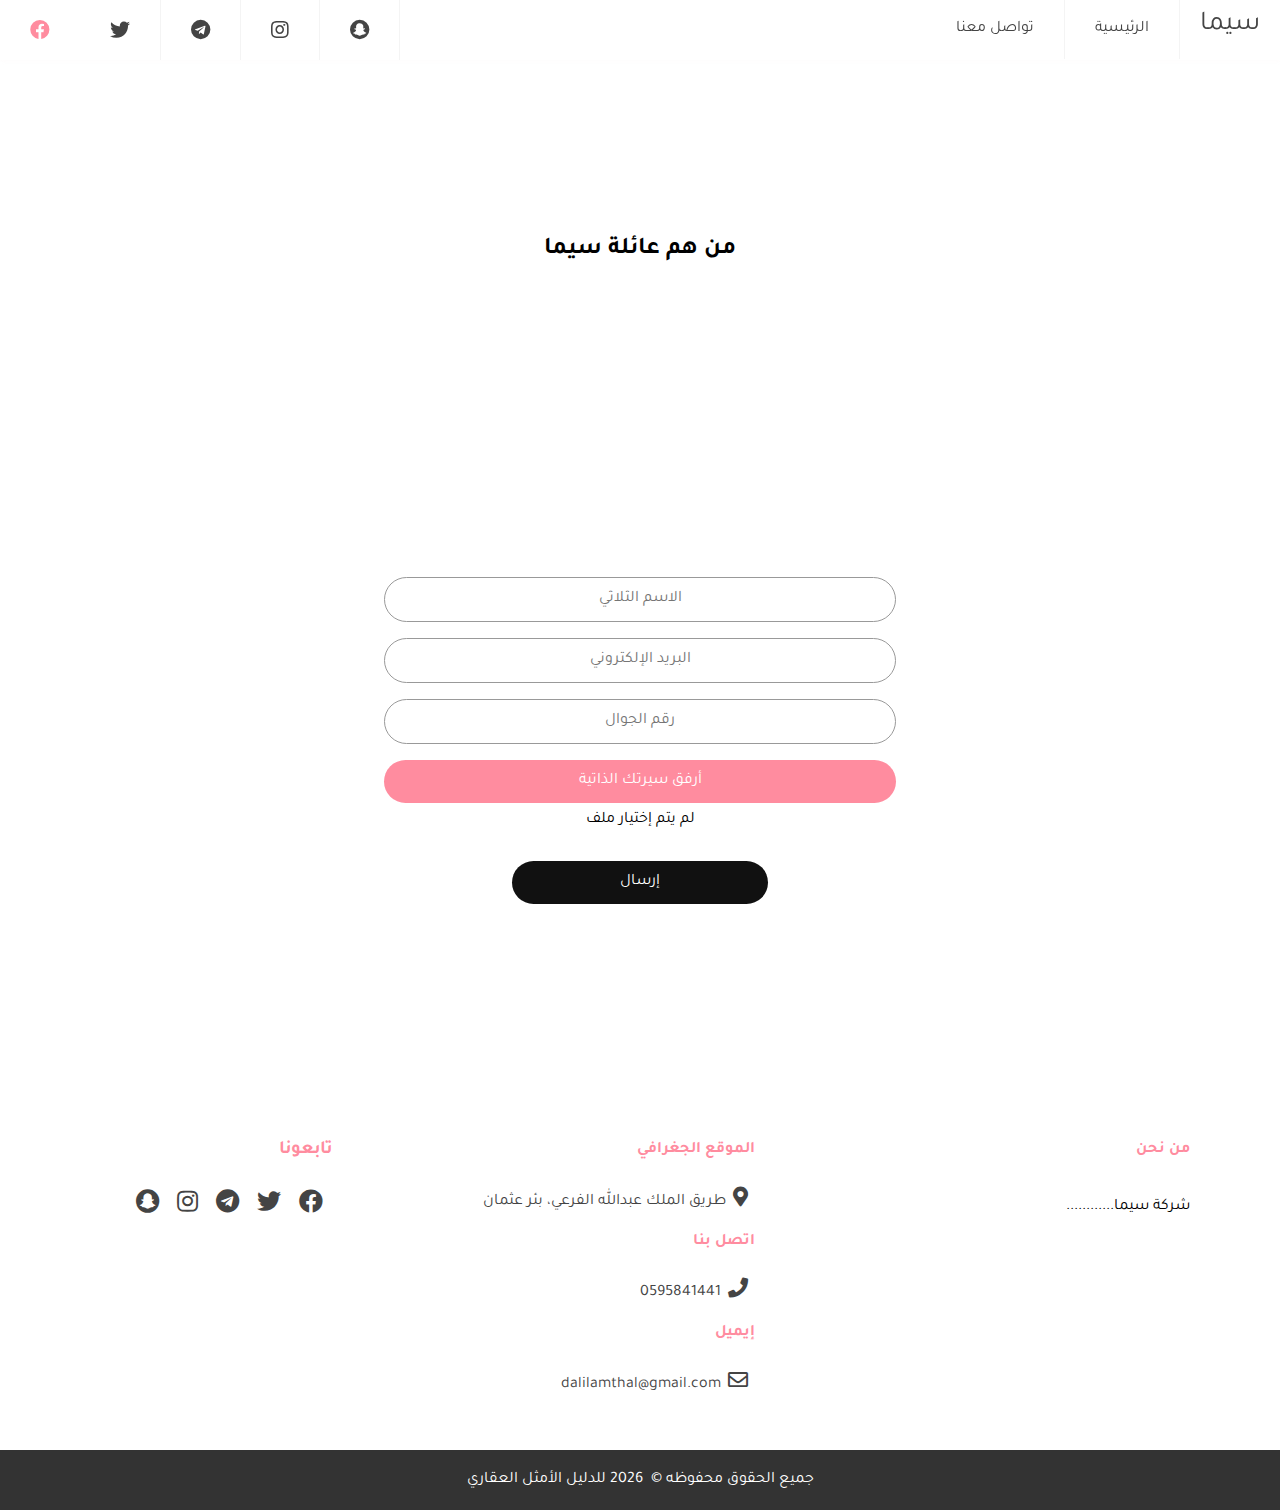
==== about.html @ 0475e793 "add files" ====
<!DOCTYPE html>
<html lang="ar">

<head>
  <meta charset="UTF8">
  <meta name="viewport" content="width=device-width, initial-scale=1.0">
  <link href="https://fonts.googleapis.com/css2?family=Tajawal&display=swap" rel="stylesheet">
  <link rel="stylesheet" href="https://cdnjs.cloudflare.com/ajax/libs/font-awesome/4.7.0/css/font-awesome.min.css">
  <link rel="stylesheet" href="https://use.fontawesome.com/releases/v5.0.6/css/all.css">

  <!-- CSS here -->
  <link rel="stylesheet" href="css/main.css">
  <link rel="stylesheet" href="css/about.css">
  <title>سيما للتسويق الإلكتروني | انضم لعائلتنا</title>
</head>

<body>

  <header class="header">
    <a href="index.html" class="logo">سيما</a>
    <input class="menu-btn" type="checkbox" id="menu-btn" />
    <label class="menu-icon" for="menu-btn"><span class="navicon"></span></label>
    <ul class="menu">
      <li class="menu-choice"><a href="index.html">الرئيسية</a></li>
      <li class="menu-choice"><a href="#footer">تواصل معنا</a></li>
      <li class="social-top"><a href="https://www.facebook.com/DalilAmthal/" class="fab fa-facebook"
          target="_blank"></a></li>
      <li class="social-top"><a href="https://twitter.com/dalilamthal" class="fab fa-twitter" target="_blank"></a></li>
      <li class="social-top"><a href="https://t.me/dalilamthal" class="fab fa-telegram" target="_blank"></a></li>
      <li class="social-top"><a href="https://www.instagram.com/dalilamthal" class="fab fa-instagram"
          target="_blank"></a></li>
      <li class="social-top"><a href="https://www.snapchat.com/add/dalilamthal" class="fab fa-snapchat"
          target="_blank"></a></li>
    </ul>
  </header>

    <div class="brief">
       <h2>من هم عائلة سيما</h2>
    </div>

    <div class="userForm">
    <form method="POST" action="" id="myForm">
      <h2 class="Title">انضم لعائلتنا</h2>
      <input type="text" id="fullName" name="fullName" class="form-control form-control-lg" placeholder="الاسم الثلاثي"
        required>
      <input type="email" id="email" name="email" placeholder="البريد الإلكتروني" required>
      <input type="tel" id="phone" name="phone" placeholder="رقم الجوال" required>

      <input type="file" id="actual-btn" hidden />
      <label class="label" for="actual-btn">أرفق سيرتك الذاتية</label>
      <span id="file-chosen">لم يتم إختيار ملف</span><br />
      <input type="submit" id="btn" value="إرسال">
    </form>
  </div>


  <!--footer-->
  <div class="footer" id="footer">
    <div class="right">
      <h4>من نحن</h4>
      <p>شركة سيما............</p>
    </div>

    <div class="middle">
      <h4>الموقع الجغرافي</h4>
      <span><i class="fas fa-map-marker-alt icon"></i><a href="https://g.page/DalilAmthal?share">طريق الملك عبدالله
          الفرعي، بئر عثمان</a></span>
      <h4>اتصل بنا</h4>
      <span><i class="fas fa-phone icon"></i><a href="https://wa.me/966595841441" target="_blank">0595841441</a></span>
      <h4>إيميل</h4>
      <span><i class="far fa-envelope icon"></i><a href="mailto:dalilamthal@gmail.com">dalilamthal@gmail.com</a></span>
    </div>

    <div class="left">
      <h3>تابعونا</h3>
      <div class="social">
        <a href="https://www.facebook.com/DalilAmthal/" class="fab fa-facebook" target="_blank"></a>
        <a href="https://twitter.com/dalilamthal" class="fab fa-twitter" target="_blank"></a>
        <a href="https://t.me/dalilamthal" class="fab fa-telegram" target="_blank"></a>
        <a href="https://www.instagram.com/dalilamthal" class="fab fa-instagram" target="_blank"></a>
        <a href="https://www.snapchat.com/add/dalilamthal" class="fab fa-snapchat" target="_blank"></a>
      </div>
    </div>

  </div>
    <div  class="copyright">
    <p> جميع الحقوق محفوظه &copy; &nbsp;<span id="year"></span>&nbsp;<a href="index.php">للدليل الأمثل العقاري</a></p>
    <script>document.getElementById("year").innerHTML=(new Date().getFullYear())</script>
  </div>

</body>


</html>
---- css/main.css ----
*{
  box-sizing: border-box;
}
    
body {
  margin: 0;
  font-family: 'Tajawal', sans-serif;
  direction: rtl;
}

a {
  color: #444;
}

/*menu*/
.header {
  background-color: #fff;
  box-shadow: 1px 1px 4px 0 rgba(245, 219, 219, 0.1);
  position: fixed;
  width: 100%;
  z-index: 3;
}

.header ul {
  margin: 0;
  padding: 0;
  list-style: none;
  overflow: hidden;
  background-color: #fff;

}

.header li a {
  display: block;
  padding: 20px 20px;
  border-right: 1px solid #f4f4f4;
  text-decoration: none;
}

.header li a:hover,
.header .menu-choice a:hover {
  background-color: rgb(255, 140, 159);
  color: #fff;
}

.header .social-top a:hover {
  color:rgb(255, 140, 159);
  background-color: transparent;
  border: none;
}
.header .logo {
  display: block;
  float: right;
  font-size: 1.7em;
  padding: 10px 20px;
  text-decoration: none;
}

/* menu */
.header .menu {
  clear: both;
  font-size: 16px;
  max-height: 0;
  transition: max-height .2s ease-out;
}

/* menu icon */
.header .menu-icon {
  cursor: pointer;
  display: inline-block;
  padding: 28px 20px;
  float: left;
  position: relative;
  user-select: none;
}

.header .menu-icon .navicon {
  background: #444;
  display: block;
  height: 2px;
  position: relative;
  transition: background .2s ease-out;
  width: 18px;
}

.header .menu-icon .navicon:before,
.header .menu-icon .navicon:after {
  background: #444;
  content: '';
  display: block;
  height: 100%;
  position: absolute;
  transition: all .2s ease-out;
  width: 100%;
}

.header .menu-icon .navicon:before {
  top: 5px;
}

.header .menu-icon .navicon:after {
  top: -5px;
}

/* menu btn */

.header .menu-btn {
  display: none;
}

.header .menu-btn:checked ~ .menu {
  max-height: 240px;
}

.header .menu-btn:checked ~ .menu-icon .navicon {
  background: transparent;
}

.header .menu-btn:checked ~ .menu-icon .navicon:before {
  transform: rotate(-45deg);
}

.header .menu-btn:checked ~ .menu-icon .navicon:after {
  transform: rotate(45deg);
}

.header .menu-btn:checked ~ .menu-icon:not(.steps) .navicon:before,
.header .menu-btn:checked ~ .menu-icon:not(.steps) .navicon:after {
  top: 0;
}

@media (min-width: 1200px) {
  .header li {
    float: right;
  }
  .header .social-top {
    float: left;
  }
  .header .social-top a {
    font-size: 20px;
    color:#444
  }
  
  .header li a {
    padding: 20px 30px;
  }
  .header .menu {
    clear: none; 
    max-height: none;
  }
  .header .menu-icon {
    display: none;
  }

   .header li a:hover,.header .menu-choice a:hover {
      border-bottom: 2px solid rgb(255, 140, 159);
      color: #444;

      background-color: transparent;
    }

  
}

/*top cover*/
.cover{
  display: flex;
  flex-direction: column;
  height: 540px; 
  align-items: center;
  justify-content: center;
}

#curve{
  width: 100%;
  height: 370px;
  top: 5%;
  left:0;
  transform: rotate(3deg);
  background-color: rgb(201, 214, 221);
  position: absolute;
  z-index: -1;
}

.cover .bigTitle {
  color:rgb(255, 140, 159);
  font-size:40px ;
  text-align: center;
  z-index: -1;
  border-bottom: #888 2px solid;
  padding: 20px;
  margin-bottom: 0;
}

.cover .inTitle{
  color:  rgb(255, 140, 159);
  border-top: #888 2px solid;
  text-align: left;
  padding: 20px;
  color:#888;
  z-index: -1;
}

.info{
  display: flex;
  flex-direction: column;
  align-items: center;
  justify-content: center;
  background-color: #fff;
  height: 700px;
}

#myVideo {
  position: absolute;
  right: 0;
  bottom: 0;
  opacity: 3;
  min-width: 100%; 
  min-height: 100%;
  z-index: -1;
}

.info iframe{
  margin:22px;
  margin-top: 50px;
  width:760px;
  height:326px;
}
.info .Title{
  color: #444;
}

.info .more{
  color: #444;
  position: relative;
  padding: 0;
}

.bi{
  color: rgb(255, 140, 159);
  position: absolute;
  top:48px;
 
}

.bigTitle, .Title, .inTitle {
  opacity: 0;
  transform-origin: center;
  animation: letter 5s infinite cubic-bezier(0, 0, 0.1, 1); 
}

@keyframes letter {
  0% {
    opacity: 0;
    transform: scale(0.8);
  }
  30%, 80% {
    opacity: 1;
    transform: scale(1);
  }
  100% {
    opacity: 0;
    transform: scale(1);
  }
}

.info .more{
  text-decoration: none;
  color: #444;
  padding-top: 50px;
  font-size: 20px;
}
.services {
  display: flex;
  flex-direction: column;
  height: 600px; 
  align-items: center;
  justify-content: center;
}

.services h2{
  padding: 20px;
}
.services ul {
  list-style:none;
  display:flex;
  flex-direction: row;
  justify-content: center;
  align-items: center;
  padding: 22px;
  width: 100%;
}
  
.services ul div {
  width: 270px;
  height: 230px;
  display:flex;
  justify-content: center;
  align-items: center;
  cursor: pointer;
  margin: 8px 0px;
  color: white
}
  
div.front {
  position: absolute;
  font-size: 16px;
}

div.back {
  flex-direction: column;
}
.back .head{
  font-size: 16px;
}
 
.dream{
  background: #a2b4be;
}
  
.family {
  background: #78e4c0;
}
  
.share {
  background: #f5cb4d;
}
  
.package {
  background: rgb(255, 140, 159);
}
  
.back {
  transform: rotateY(90deg);
}
  
  
.services ul li:hover div.front {
  animation: flip 0.2s ease-in forwards;
}
.services ul li:hover div.back {
  animation: flip 0.2s 0.2s ease-out forwards reverse;
}
  
@keyframes flip {
  0%{ transform: rotateY(0deg); }
  100% { transform: rotateY(90deg); }
}

.button{
  border: 2px solid white;
  color: white;
  padding: 12px 30px;
  text-align: center;
  text-decoration: none;
  font-size: 18px;
  border-radius: 5px;
  margin: 12px;
  font-family: 'Tajawal', sans-serif;
  cursor: pointer; 
}  
.button:hover{
  color:#555;
  text-decoration: none;
  background-color: #fff;
  
}

.ourFamily{
  display: flex;
  flex-direction: column;
  justify-content: center;
  align-items: center;
  height: 500px;
  background-color: rgb(162, 180, 190);
}

.ourFamily .button{
  padding: 12px 90px;
  margin-top: 70px;
}

.ourFamily .button:hover{
  background-color: #fff;
  color: #444;
}

.ourFamily .ourTitle{
  color: #fff;
  text-align: center;
}

/*footer*/
.footer{
  background-color:#fff;
  font-family: 'Tajawal', sans-serif;
  height: 350px;
  font-size: 16px;
  display: flex;
  flex-direction: row;
  width: 100%;
}

.footer .right {
  display: flex;
  flex-direction: column;
  width:34%;
  padding: 20px;
  padding-right: 90px;
  align-items: flex-start;
  justify-content: start;
  
}

.footer .middle {
  display: flex;
  flex-direction: column;
  width: 33%;
  padding: 20px;
  padding-right: 90px;
  align-items: flex-start;
  justify-content: start;
}

.footer .left {
  display: flex;
  flex-direction: column;
  width: 33%;
  padding: 20px;
  padding-right: 90px;
  align-items: flex-start;
  justify-content: start;
}

.footer h4{
  text-align: right;
  color: rgb(255, 140, 159);
}

.footer h3{
  text-align: right;
  color: rgb(255, 140, 159);   
}

.footer .social{
  display: flex;
  flex-direction: row;
  align-items: flex-start;
  justify-content: start;
}

.footer .fab{
  text-decoration: none;
  color:#444;
  padding: 9px;
  font-size: 24px;
}

.footer .fab:hover{
  color: rgb(255, 140, 159);
}
.footer a{
  color:#444;
  font-size: 16px;
  text-decoration: none;
}

.footer a:hover{
  color: rgb(255, 140, 159);
}

.footer .icon{
  font-size:20px;
  padding: 5px 7px;
  color:#444;
}

.copyright{
  display: flex;
  flex-direction: row;
  align-items:center;
  justify-content: center;
  height: 60px;
  background-color: #333;
  color: #fff;
}

.copyright a{
  color:#fff;
  font-size: 16px;
  text-decoration: none;
}

.copyright #year{
  color: #fff;
}

.copyright a:hover{
  color: rgb(255, 140, 159);
}
.copyright p{
  font-size: 16px;
}


/* for tablet or medium devices*/
@media (max-width: 1170px){

  .cover .bigTitle {
    font-size: 30px;
    padding: 22px;
  }

  .cover .inTitle{
    font-size: 22px;
  }

  .info .Title{
    font-size: 24px;
    padding: 24px;
    text-align: center;
  }

  .info .more{
    font-size: 18px;
  }

  .info iframe{
    width:500px;
  }
  
  .ourFamily .button{
    padding: 12px 90px;
    margin-top: 70px;
  }
  
  .services{
    height: 800px;
  }
  .ourFamily .ourTitle{
    font-size: 24px;
    padding: 0px 22px;
  }

  .services h2{
    font-size: 24px;
  }

  .services ul {
    width: 70%;
    list-style:none;
    display:flex;
    flex-direction: row;
    justify-content: center;
    align-items: center;
    flex-wrap: wrap;
  }
    
  .services ul div {
    width: 270px;
    height: 230px;
    display:flex;
    justify-content: center;
    align-items: center;
    cursor: pointer;
    margin: 0px;
    color: white
  }

  .button{
    font-size: 16px;
  }
  .fab{
    font-size: 18px;
    color:white
  }
}


/* for mobile or small devices*/
@media (max-width: 850px){
  
  .cover{
    height: 480px;
  }

  .cover .bigTitle {
    font-size: 22px;
    padding:12px 22px;
    margin: 8px 22px;
  }

  .cover .inTitle{
    font-size: 18px;
    padding: 12px 22px;
    margin:5px 18px;
  }

  .info .Title{
    font-size: 20px;
    padding: 40px;
    text-align: center;
  }

  .info .more{
    font-size: 18px;
  }

  .info iframe{
    width:400px;
  }
  
  .ourFamily .button{
    padding: 12px 50px;
    margin-top: 70px;
  }

  .ourFamily .ourTitle{
    font-size: 20px;
    padding: 0px 22px;
  }

  .services {
    height: 1200px; 
  }

  .services h2{
    font-size: 20px;
  }

  .services ul {
    list-style:none;
    display:flex;
    flex-direction: row;
    justify-content: center;
    align-items: center;
    flex-wrap: wrap;
    width: 70%;
  }
    
  .services ul div {
    width: 270px;
    height: 230px;
    display:flex;
    justify-content: center;
    align-items: center;
    cursor: pointer;
    margin: 0px;
    color: white
  }
  .button{
    font-size: 16px;
  }

/*footer*/
.footer{
  height: 740px;
  display: flex;
  flex-direction: column;
  align-items: center;
  justify-content: center;
  width: 100%;
}

.footer .right {
  display: flex;
  flex-direction: column;
  width:100%;
  align-items: center;
  justify-content: center;
}

.footer .middle {
  display: flex;
  flex-direction: column;
  width: 100%;
  align-items: center;
  justify-content: center;
}

.footer .left {
  display: flex;
  flex-direction: column;
  width: 100%;
  align-items: center;
  justify-content: center;
  padding-top: 30px;
}

.footer .fab{
  font-size: 20px;
}

.footer .icon{
  font-size:18px;
  padding: 5px 7px;
}

}
---- css/about.css ----
*{
    box-sizing: border-box;
}
      
body {
    margin: 0;
    font-family: 'Tajawal', sans-serif;
    direction: rtl;
}

.userForm{
    height: 600px;
}

h3{
    text-align: center;
}

.brief{
    height: 500px;
    display: flex;
    flex-direction: column;
    align-items: center;
    justify-content: center;
    
}

form{
    display: flex;
    flex-direction: column;
    align-items: center;
}

input[type=submit]{
    border: none;
    color: white;
    padding: 12px;
    text-align: center;
    text-decoration: none;
    font-size: 16px;
    border-radius: 50px;
    margin: 12px;
    width: 20%;
    font-family: 'Tajawal', sans-serif;
    cursor: pointer;
    background-color: #111; 
}
  
input[type=submit]:hover {
    background-color:rgb(255, 140, 159);
}
  
input[type=submit]:active{
    transform: scale(0.95);
}
  
input[type=email], input[type=text],input[type=tel], textarea{
    color: #333; 
    padding: 12px;
    text-align: center;
    text-decoration: none;
    display: inline-block;
    font-size: 16px;
    margin: 8px;
    width: 40%;
    border: 1px solid #999;
    transition: all 0.5s ease-in-out;
    font-family: 'Tajawal', sans-serif;
    background-color: transparent;
    border-radius: 50px;
}

textarea{
    border-radius: 20px;
}
   
 
*:focus {
    outline: none;
}

.label {
    background-color: rgb(255, 140, 159) ;
    color: #fff;
    border-radius: 50px;
    padding: 12px;
    cursor: pointer;
    width: 40%;
    margin: 8px;
    text-align: center;
}

/* for tablet or medium devices*/
@media (max-width: 1170px){
    input[type=email], input[type=text],input[type=tel]{
        width: 60%;
    }
    
    .label{
        width: 60%;
    }

    input[type=submit]{
        width: 40%;
    }
}

/* for mobile or small devices*/
@media (max-width: 850px){
    input[type=email], input[type=text],input[type=tel]{
        width: 80%;
    }

    .label{
        width: 80%;
    }

    input[type=submit]{
        width: 50%;
    }
}
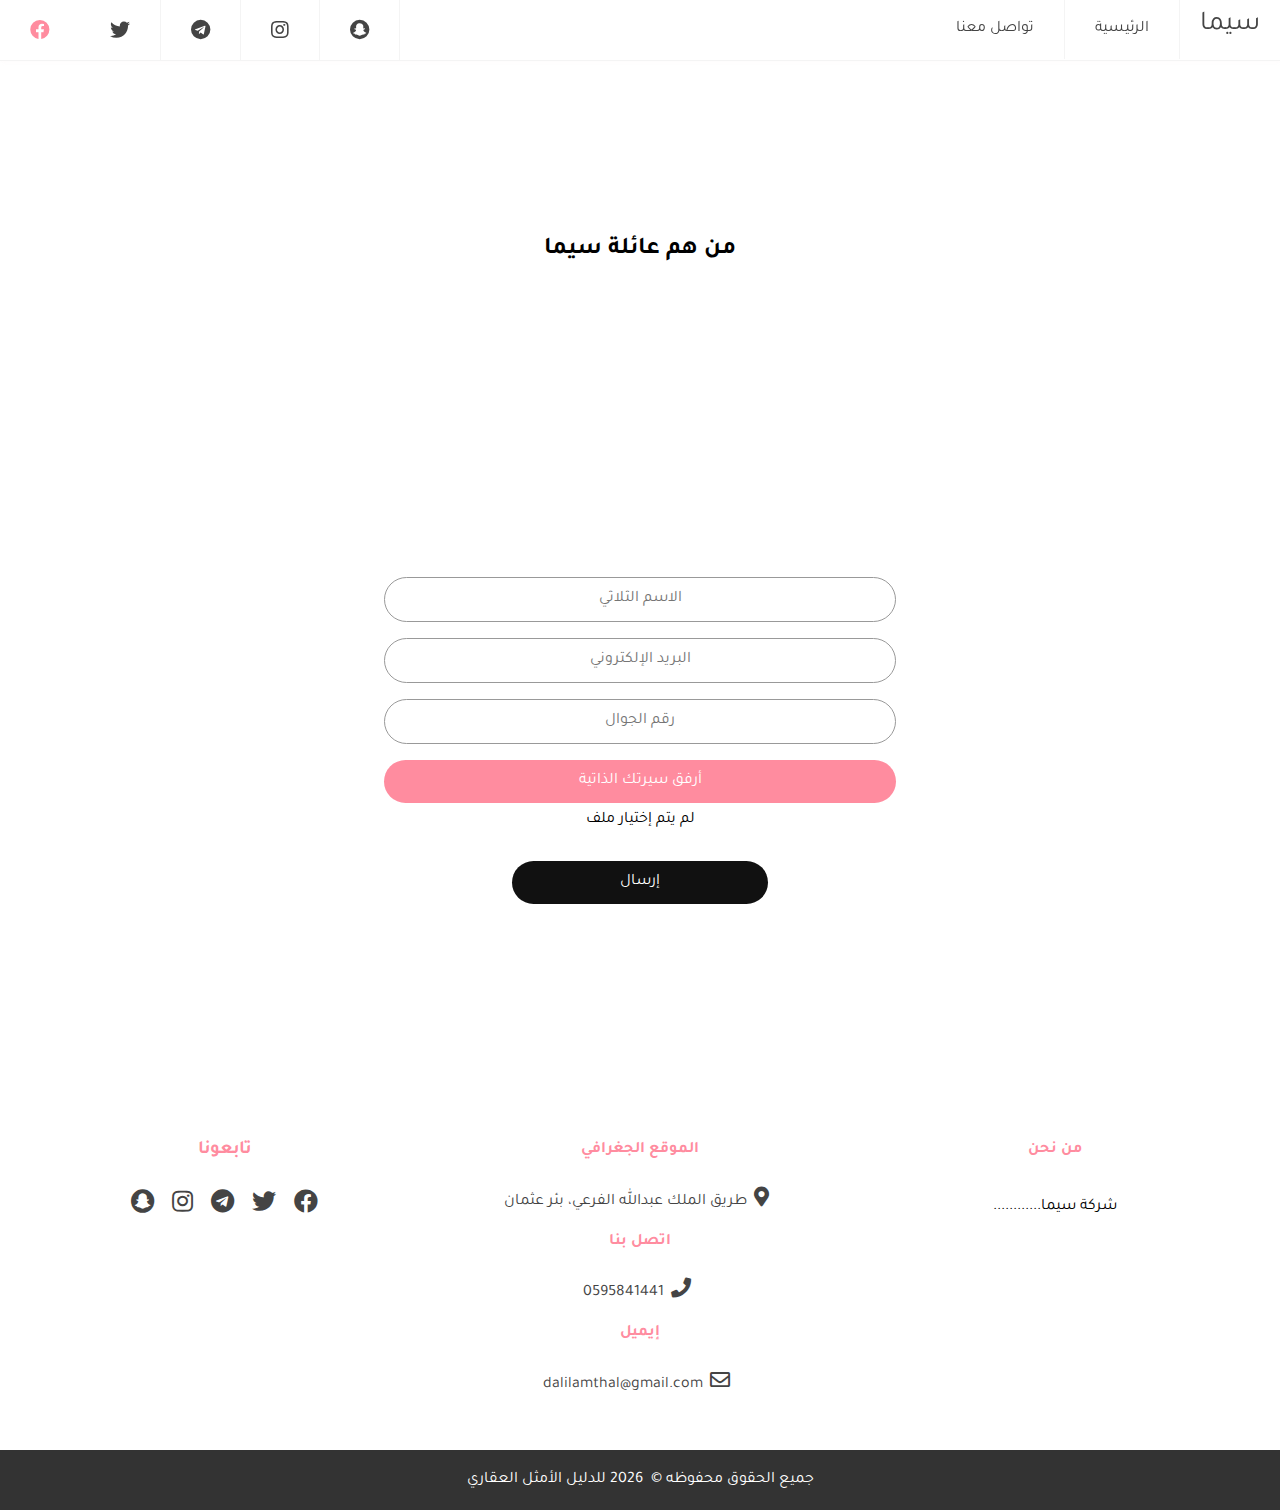
==== commit 89894d5a: "add files" ====
--- a/about.html
+++ b/about.html
@@ -12,6 +12,11 @@
   <link rel="stylesheet" href="css/main.css">
   <link rel="stylesheet" href="css/about.css">
   <title>سيما للتسويق الإلكتروني | انضم لعائلتنا</title>
+  <style>
+    body{
+      background-color: #fff;
+    }
+  </style>
 </head>
 
 <body>
--- a/css/main.css
+++ b/css/main.css
@@ -6,6 +6,7 @@
   margin: 0;
   font-family: 'Tajawal', sans-serif;
   direction: rtl;
+  background-color: rgb(162, 180, 190);
 }
 
 a {
@@ -17,6 +18,7 @@
   background-color: #fff;
   box-shadow: 1px 1px 4px 0 rgba(245, 219, 219, 0.1);
   position: fixed;
+  border-bottom: 1px solid#f4f4f4;
   width: 100%;
   z-index: 3;
 }
@@ -109,7 +111,7 @@
 }
 
 .header .menu-btn:checked ~ .menu {
-  max-height: 240px;
+  max-height: 248px;
 }
 
 .header .menu-btn:checked ~ .menu-icon .navicon {
@@ -130,6 +132,9 @@
 }
 
 @media (min-width: 1200px) {
+  .header{
+    border-bottom: 1px solid#f4f4f4;
+  }
   .header li {
     float: right;
   }
@@ -152,12 +157,11 @@
     display: none;
   }
 
-   .header li a:hover,.header .menu-choice a:hover {
-      border-bottom: 2px solid rgb(255, 140, 159);
-      color: #444;
-
-      background-color: transparent;
-    }
+  .header li a:hover,.header .menu-choice a:hover {
+    border-bottom: 2px solid rgb(255, 140, 159);
+    color: #444;
+    background-color: transparent;
+  }
 
   
 }
@@ -166,39 +170,44 @@
 .cover{
   display: flex;
   flex-direction: column;
-  height: 540px; 
-  align-items: center;
-  justify-content: center;
-}
-
-#curve{
-  width: 100%;
-  height: 370px;
+  height: 600px; 
+  align-items: center;
+  justify-content: center;
+  background-color: #fff;
+  z-index: -3;
+  border-bottom-right-radius: 70%;
+}
+
+/*#curve{
+  width: 99%;
+  height: 540px;
   top: 5%;
+  right: 0;
   left:0;
   transform: rotate(3deg);
   background-color: rgb(201, 214, 221);
   position: absolute;
   z-index: -1;
-}
+}*/
 
 .cover .bigTitle {
   color:rgb(255, 140, 159);
-  font-size:40px ;
+  font-size:40px;
   text-align: center;
   z-index: -1;
   border-bottom: #888 2px solid;
   padding: 20px;
   margin-bottom: 0;
+  z-index: 2;
 }
 
 .cover .inTitle{
-  color:  rgb(255, 140, 159);
+  color:rgb(255, 140, 159);
   border-top: #888 2px solid;
-  text-align: left;
+  text-align: center;
   padding: 20px;
   color:#888;
-  z-index: -1;
+  z-index: 2;
 }
 
 .info{
@@ -206,11 +215,12 @@
   flex-direction: column;
   align-items: center;
   justify-content: center;
-  background-color: #fff;
+  background-color: rgb(162, 180, 190);
   height: 700px;
-}
-
-#myVideo {
+  border-bottom-right-radius: 25%;
+}
+
+/*#myVideo {
   position: absolute;
   right: 0;
   bottom: 0;
@@ -218,7 +228,7 @@
   min-width: 100%; 
   min-height: 100%;
   z-index: -1;
-}
+}*/
 
 .info iframe{
   margin:22px;
@@ -227,17 +237,17 @@
   height:326px;
 }
 .info .Title{
-  color: #444;
+  color: #fff;
 }
 
 .info .more{
-  color: #444;
+  color: #fff;
   position: relative;
   padding: 0;
 }
 
 .bi{
-  color: rgb(255, 140, 159);
+  color: #fff;
   position: absolute;
   top:48px;
  
@@ -276,6 +286,8 @@
   height: 600px; 
   align-items: center;
   justify-content: center;
+  background-color: #fff;
+ 
 }
 
 .services h2{
@@ -372,21 +384,26 @@
   justify-content: center;
   align-items: center;
   height: 500px;
-  background-color: rgb(162, 180, 190);
+  background-color:#fff;
+  border-top-left-radius: 50%;
+  border-bottom-right-radius: 50%;
 }
 
 .ourFamily .button{
   padding: 12px 90px;
   margin-top: 70px;
+  background-color: rgb(255, 140, 159);
+  color:#fff;
+  border-radius: 12px;
 }
 
 .ourFamily .button:hover{
-  background-color: #fff;
-  color: #444;
+  background-color:#111;
+  color: #fff;
 }
 
 .ourFamily .ourTitle{
-  color: #fff;
+  color: #111;
   text-align: center;
 }
 
@@ -398,38 +415,29 @@
   font-size: 16px;
   display: flex;
   flex-direction: row;
+  padding: 20px;
   width: 100%;
 }
 
 .footer .right {
   display: flex;
   flex-direction: column;
+  width:33%;
+  align-items:center;
+}
+
+.footer .middle {
+  display: flex;
+  flex-direction: column;
   width:34%;
-  padding: 20px;
-  padding-right: 90px;
-  align-items: flex-start;
-  justify-content: start;
-  
-}
-
-.footer .middle {
-  display: flex;
-  flex-direction: column;
-  width: 33%;
-  padding: 20px;
-  padding-right: 90px;
-  align-items: flex-start;
-  justify-content: start;
+  align-items:center;
 }
 
 .footer .left {
   display: flex;
   flex-direction: column;
-  width: 33%;
-  padding: 20px;
-  padding-right: 90px;
-  align-items: flex-start;
-  justify-content: start;
+  width:33%;
+  align-items:center;
 }
 
 .footer h4{
@@ -505,7 +513,12 @@
 
 /* for tablet or medium devices*/
 @media (max-width: 1170px){
-
+  .cover{
+    height: 500px;
+    margin: 0;
+    padding: 9px 22px;
+  }
+ 
   .cover .bigTitle {
     font-size: 30px;
     padding: 22px;
@@ -513,6 +526,10 @@
 
   .cover .inTitle{
     font-size: 22px;
+  }
+  
+  .info{
+    border-bottom-right-radius: 40%;
   }
 
   .info .Title{
@@ -526,9 +543,16 @@
   }
 
   .info iframe{
-    width:500px;
-  }
-  
+    width:80%;
+  }
+  
+  .ourFamily{
+    border-top-left-radius: 40%;
+    border-bottom-right-radius: 30%;
+    border-top-right-radius: 0%;
+    border-bottom-left-radius: 0%;
+    padding: 9px 33px;
+  }
   .ourFamily .button{
     padding: 12px 90px;
     margin-top: 70px;
@@ -570,6 +594,7 @@
   .button{
     font-size: 16px;
   }
+ 
   .fab{
     font-size: 18px;
     color:white
@@ -583,7 +608,7 @@
   .cover{
     height: 480px;
   }
-
+  
   .cover .bigTitle {
     font-size: 22px;
     padding:12px 22px;
@@ -595,6 +620,9 @@
     padding: 12px 22px;
     margin:5px 18px;
   }
+  .info{
+    border-bottom-right-radius: 40%;
+  }
 
   .info .Title{
     font-size: 20px;
@@ -607,9 +635,14 @@
   }
 
   .info iframe{
-    width:400px;
-  }
-  
+    width:80%;
+  }
+  .ourFamily{
+    border-top-left-radius: 40%;
+    border-bottom-right-radius: 28%;
+    border-top-right-radius: 0%;
+    border-bottom-left-radius: 0%;
+  }
   .ourFamily .button{
     padding: 12px 50px;
     margin-top: 70px;
--- a/css/about.css
+++ b/css/about.css
@@ -92,11 +92,11 @@
 
 /* for tablet or medium devices*/
 @media (max-width: 1170px){
-    input[type=email], input[type=text],input[type=tel]{
+    input[type=email], input[type=text],input[type=tel],textarea{
         width: 60%;
     }
     
-    .label{
+    .label , textarea{
         width: 60%;
     }
 
@@ -107,11 +107,11 @@
 
 /* for mobile or small devices*/
 @media (max-width: 850px){
-    input[type=email], input[type=text],input[type=tel]{
+    input[type=email], input[type=text],input[type=tel],textarea{
         width: 80%;
     }
 
-    .label{
+    .label , textarea{
         width: 80%;
     }
 
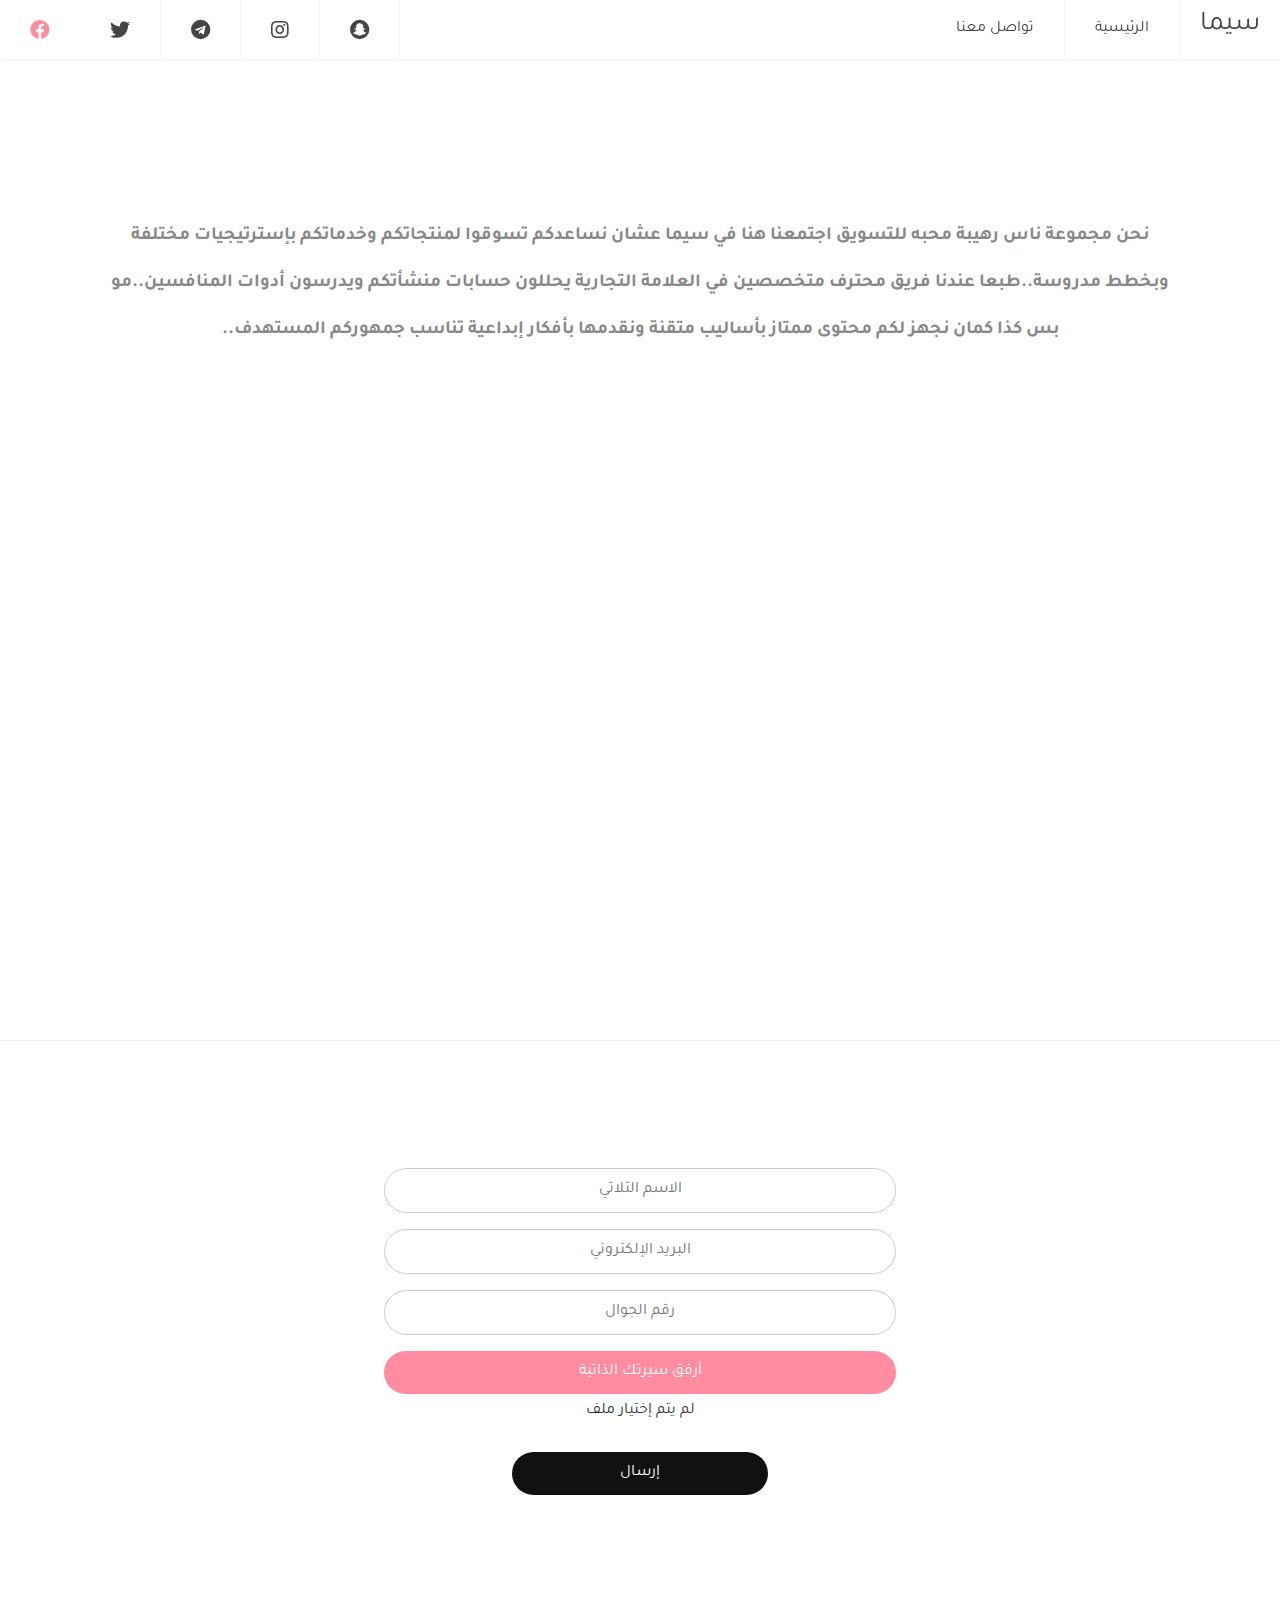
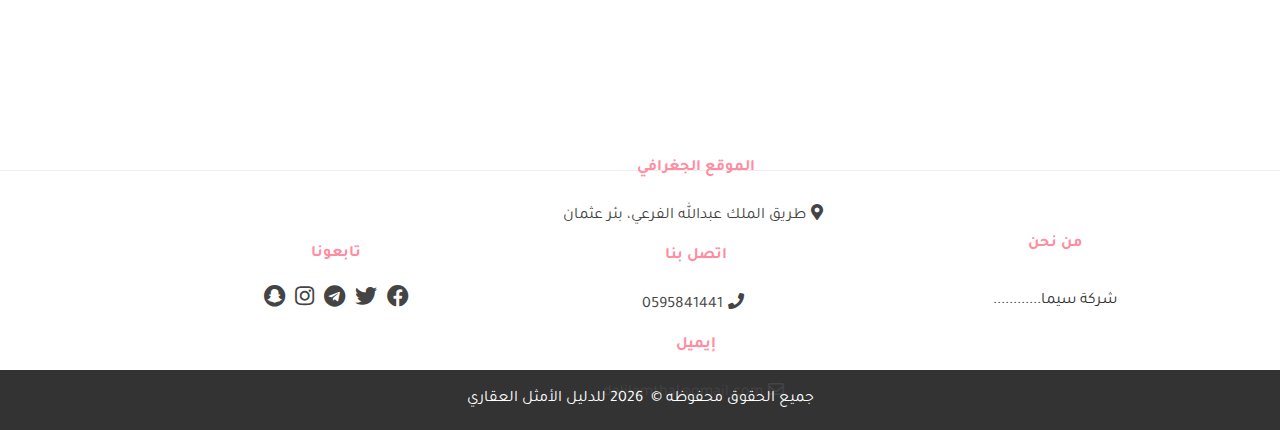
==== commit 76916091: "update files" ====
--- a/about.html
+++ b/about.html
@@ -40,7 +40,15 @@
   </header>
 
     <div class="brief">
-       <h2>من هم عائلة سيما</h2>
+       <h2 class="bigTitle">من هم عائلة سيما</h2>
+       <h3 class="Title">نحن مجموعة ناس رهيبة محبه للتسويق اجتمعنا هنا في سيما عشان نساعدكم تسوقوا لمنتجاتكم وخدماتكم بإسترتيجيات مختلفة 
+        وبخطط مدروسة..طبعا عندنا فريق محترف متخصصين في العلامة التجارية يحللون حسابات منشأتكم 
+        ويدرسون أدوات المنافسين..مو بس كذا كمان نجهز لكم محتوى ممتاز بأساليب متقنة ونقدمها بأفكار إبداعية 
+        تناسب جمهوركم المستهدف..
+      </h3>
+    </div>
+    <div>
+      <h2 class="brief">أعمالنا</h2>
     </div>
 
     <div class="userForm">
--- a/css/main.css
+++ b/css/main.css
@@ -6,7 +6,7 @@
   margin: 0;
   font-family: 'Tajawal', sans-serif;
   direction: rtl;
-  background-color: rgb(162, 180, 190);
+  color: #333;
 }
 
 a {
@@ -42,7 +42,11 @@
 .header li a:hover,
 .header .menu-choice a:hover {
   background-color: rgb(255, 140, 159);
-  color: #fff;
+}
+
+.header a:focus {
+  border-bottom: 2px solid rgb(255, 140, 159);
+  background-color: transparent;
 }
 
 .header .social-top a:hover {
@@ -111,7 +115,7 @@
 }
 
 .header .menu-btn:checked ~ .menu {
-  max-height: 248px;
+  max-height: 246px;
 }
 
 .header .menu-btn:checked ~ .menu-icon .navicon {
@@ -131,7 +135,7 @@
   top: 0;
 }
 
-@media (min-width: 1200px) {
+@media (min-width: 850px) {
   .header{
     border-bottom: 1px solid#f4f4f4;
   }
@@ -156,26 +160,59 @@
   .header .menu-icon {
     display: none;
   }
+  
+  .active{
+    border-bottom: 2px solid rgb(255, 140, 159);
+    background-color: transparent;
+  }
 
   .header li a:hover,.header .menu-choice a:hover {
     border-bottom: 2px solid rgb(255, 140, 159);
-    color: #444;
     background-color: transparent;
   }
 
-  
+  .header a:focus {
+    border-bottom: 2px solid rgb(255, 140, 159);
+    background-color: transparent;
+  }
+
+
+  
+}
+
+@media(max-width: 850px){
+  .header ul{
+    display: none;
+  }
+  .header .menu-icon{
+    display: none;
+  }
+}
+@media(max-width:1200px){
+  .header .social-top {
+    display: none;
+  }
 }
 
 /*top cover*/
 .cover{
   display: flex;
   flex-direction: column;
-  height: 600px; 
-  align-items: center;
-  justify-content: center;
-  background-color: #fff;
+  height: 800px; 
+  align-items: center;
+  justify-content: center;
   z-index: -3;
-  border-bottom-right-radius: 70%;
+  /*background-color: rgb(201, 214, 221);*/
+  /*background:url(../img/background2.jpg);
+  background-repeat: cover;*/
+}
+
+.dot {
+  height: 50px;
+  width: 50px;
+  background-color: rgb(190, 190, 190);
+  border-radius: 50%;
+  display: inline-block;
 }
 
 /*#curve{
@@ -195,29 +232,30 @@
   font-size:40px;
   text-align: center;
   z-index: -1;
-  border-bottom: #888 2px solid;
-  padding: 20px;
+  margin-top: 200px;
+  padding: 0px;
   margin-bottom: 0;
   z-index: 2;
 }
 
 .cover .inTitle{
   color:rgb(255, 140, 159);
-  border-top: #888 2px solid;
   text-align: center;
   padding: 20px;
   color:#888;
   z-index: 2;
 }
 
+
 .info{
   display: flex;
   flex-direction: column;
   align-items: center;
   justify-content: center;
-  background-color: rgb(162, 180, 190);
-  height: 700px;
-  border-bottom-right-radius: 25%;
+  height: 650px;
+  border-top: 1px solid #eee;
+  /*border-bottom-right-radius: 25%;
+  background-color: rgb(201, 214, 221);*/
 }
 
 /*#myVideo {
@@ -236,24 +274,25 @@
   width:760px;
   height:326px;
 }
+
 .info .Title{
-  color: #fff;
+  text-align: center;
+  color: #666;
 }
 
 .info .more{
-  color: #fff;
   position: relative;
   padding: 0;
 }
 
 .bi{
-  color: #fff;
+  color: rgb(255, 140, 159);
   position: absolute;
   top:48px;
  
 }
 
-.bigTitle, .Title, .inTitle {
+.bigTitle, h1,h2,.inTitle ,.smallTitle{
   opacity: 0;
   transform-origin: center;
   animation: letter 5s infinite cubic-bezier(0, 0, 0.1, 1); 
@@ -283,16 +322,17 @@
 .services {
   display: flex;
   flex-direction: column;
-  height: 600px; 
-  align-items: center;
-  justify-content: center;
-  background-color: #fff;
- 
+  align-items: center;
+  justify-content: center;
+  padding-top: 70px;
+  border-top: 1px solid #eee;
 }
 
 .services h2{
-  padding: 20px;
-}
+  padding: 0px;
+  margin: 0px;
+}
+/*
 .services ul {
   list-style:none;
   display:flex;
@@ -327,20 +367,18 @@
 }
  
 .dream{
-  background: #a2b4be;
-}
+  background: rgb(255, 140, 159);
+}
+  
+.share {
+  background: #f5cb4d;
+  /*background-color: #bbb7e1;*/
+/*{
   
 .family {
   background: #78e4c0;
 }
   
-.share {
-  background: #f5cb4d;
-}
-  
-.package {
-  background: rgb(255, 140, 159);
-}
   
 .back {
   transform: rotateY(90deg);
@@ -357,7 +395,7 @@
 @keyframes flip {
   0%{ transform: rotateY(0deg); }
   100% { transform: rotateY(90deg); }
-}
+}*/
 
 .button{
   border: 2px solid white;
@@ -378,6 +416,94 @@
   
 }
 
+.detailes {
+  display: flex;
+  flex-direction: row;
+  height: 400px; 
+  /*background-color: rgb(162, 180, 190);*/
+  direction: rtl;
+  flex-wrap: wrap;
+}
+
+#serv{
+  width: 100%;
+  height: 200px;
+  margin: 100px 0px 0px 0px;
+  display: flex;
+  flex-direction: row;
+  align-items: center;
+  justify-content: center;
+}
+
+.serv_card{
+  width: 60%;
+  height: 300px;
+	background: rgb(255, 255, 255);
+  box-shadow: 5px 5px 30px 15px rgba(218, 218, 218, 0.25), 
+  -5px -5px 30px 15px rgba(211, 211, 211, 0.22);
+  display: flex;
+  flex-direction: row;
+  margin: 20px;
+  cursor: pointer;
+}
+
+.content{
+  display: flex;
+  flex-direction: column;
+  align-items: center;
+  background-color: #fff;
+  width:100%;
+  margin: 20px;
+  cursor: pointer;
+  padding: 30px 22px;
+}
+
+.serv_card img{
+  border-left: 1px solid #eee;
+  height: 100%;
+  width: 42%;
+}
+
+.serv_card:hover{
+  transform: translate3D(0,-1px,0) scale(1.03);
+  transition: all .4s ease; 
+}
+.serv_card h3{
+  text-align: center;
+  color:  rgb(255, 140, 159);
+} 
+.serv_card p{
+  text-align: center;
+  padding: 2px 20px;
+  line-height: 1.7;
+  color: #555;
+} 
+
+.tooltip {
+  position: relative;
+  display: inline-block;
+  text-align: center;
+  margin-top: 0px;
+  padding-top: 7px;
+}
+
+.tooltip .tooltiptext {
+  visibility: hidden;
+  width: 150px;
+  background-color: black;
+  color: #fff;
+  text-align: center;
+  border-radius: 6px;
+  padding: 8px 22px;
+  position: absolute;
+  z-index: 1;
+}
+
+.tooltip:hover .tooltiptext {
+  visibility: visible;
+}
+
+
 .ourFamily{
   display: flex;
   flex-direction: column;
@@ -385,7 +511,6 @@
   align-items: center;
   height: 500px;
   background-color:#fff;
-  border-top-left-radius: 50%;
   border-bottom-right-radius: 50%;
 }
 
@@ -411,9 +536,11 @@
 .footer{
   background-color:#fff;
   font-family: 'Tajawal', sans-serif;
-  height: 350px;
+  border-top: 1px solid #eee;
+  height: 200px;
   font-size: 16px;
   display: flex;
+  align-items: center;
   flex-direction: row;
   padding: 20px;
   width: 100%;
@@ -429,7 +556,7 @@
 .footer .middle {
   display: flex;
   flex-direction: column;
-  width:34%;
+  width:25%;
   align-items:center;
 }
 
@@ -441,13 +568,14 @@
 }
 
 .footer h4{
-  text-align: right;
+  text-align: center;
   color: rgb(255, 140, 159);
 }
 
 .footer h3{
-  text-align: right;
+  text-align: center;
   color: rgb(255, 140, 159);   
+  font-size: 16px;
 }
 
 .footer .social{
@@ -460,8 +588,8 @@
 .footer .fab{
   text-decoration: none;
   color:#444;
-  padding: 9px;
-  font-size: 24px;
+  padding: 5px;
+  font-size: 22px;
 }
 
 .footer .fab:hover{
@@ -478,8 +606,8 @@
 }
 
 .footer .icon{
-  font-size:20px;
-  padding: 5px 7px;
+  font-size:16px;
+  padding:5px;
   color:#444;
 }
 
@@ -514,9 +642,14 @@
 /* for tablet or medium devices*/
 @media (max-width: 1170px){
   .cover{
-    height: 500px;
+    height: 650px;
     margin: 0;
     padding: 9px 22px;
+  }
+
+  .cover img{
+    height: 100%;
+    width: 80%;
   }
  
   .cover .bigTitle {
@@ -529,12 +662,13 @@
   }
   
   .info{
-    border-bottom-right-radius: 40%;
+  height: 600px;
   }
 
   .info .Title{
-    font-size: 24px;
-    padding: 24px;
+    font-size: 30px;
+    padding: 12px;
+    padding-top: 2px;
     text-align: center;
   }
 
@@ -543,7 +677,8 @@
   }
 
   .info iframe{
-    width:80%;
+    width:70%;
+    margin: 0;
   }
   
   .ourFamily{
@@ -559,7 +694,8 @@
   }
   
   .services{
-    height: 800px;
+    height: 1400px;
+    padding-top: 2px;
   }
   .ourFamily .ourTitle{
     font-size: 24px;
@@ -606,18 +742,21 @@
 @media (max-width: 850px){
   
   .cover{
-    height: 480px;
+    height: 700px;
+  }
+
+  .cover img{
+    width: 100%;
   }
   
   .cover .bigTitle {
-    font-size: 22px;
-    padding:12px 22px;
-    margin: 8px 22px;
+    font-size: 26px;
+    margin-top: 100px;
+   
   }
 
   .cover .inTitle{
     font-size: 18px;
-    padding: 12px 22px;
     margin:5px 18px;
   }
   .info{
@@ -625,8 +764,9 @@
   }
 
   .info .Title{
-    font-size: 20px;
-    padding: 40px;
+    font-size: 30px;
+    padding: 0px;
+    margin-top: 0;
     text-align: center;
   }
 
@@ -636,6 +776,57 @@
 
   .info iframe{
     width:80%;
+  }
+
+  .services{
+    height: 1840px;
+  }
+
+  .detailes {
+    display: flex;
+    flex-direction: column;
+    height: 550px; 
+    /*background-color: rgb(162, 180, 190);*/
+    direction: rtl;
+    flex-wrap: wrap;
+  }
+  
+  #serv{
+    width: 100%;
+    height: 550px;
+    margin:  0px;
+    display: flex;
+    flex-direction: column;
+    align-items: center;
+    justify-content: center;
+  }
+  
+  .serv_card{
+    width: 80%;
+    height: 550px;
+    background: rgb(255, 255, 255);
+    box-shadow: 5px 5px 30px 15px rgba(218, 218, 218, 0.25), 
+    -5px -5px 30px 15px rgba(211, 211, 211, 0.22);
+    display: flex;
+    flex-direction: column;
+    cursor: pointer;
+  }
+  
+  .content{
+    display: flex;
+    flex-direction: column;
+    align-items: center;
+    background-color: #fff;
+    width:80%;
+    height: 200px;
+    cursor: pointer;
+    padding: 22px 0px;
+  }
+  
+  .serv_card img{
+    border-left: 1px solid #eee;
+    height: 250px;
+    width: 100%;
   }
   .ourFamily{
     border-top-left-radius: 40%;
@@ -653,9 +844,7 @@
     padding: 0px 22px;
   }
 
-  .services {
-    height: 1200px; 
-  }
+  
 
   .services h2{
     font-size: 20px;
@@ -687,7 +876,7 @@
 
 /*footer*/
 .footer{
-  height: 740px;
+  height: 500px;
   display: flex;
   flex-direction: column;
   align-items: center;
--- a/css/about.css
+++ b/css/about.css
@@ -6,10 +6,17 @@
     margin: 0;
     font-family: 'Tajawal', sans-serif;
     direction: rtl;
+    color:#333;
+}
+
+.header .menu-btn:checked ~ .menu {
+    max-height: 123px;
 }
 
 .userForm{
-    height: 600px;
+    height: 730px;
+    border-top: 1px solid #eee;
+    padding-top: 50px;
 }
 
 h3{
@@ -22,7 +29,18 @@
     flex-direction: column;
     align-items: center;
     justify-content: center;
-    
+}
+
+.brief .Title{
+    color:#888;
+    padding: 22px 100px ;
+    line-height:2.5;
+    text-align: center;
+}
+
+.brief .bigTitle{
+    color:rgb(255, 140, 159);
+    text-align: center;
 }
 
 form{
@@ -63,7 +81,7 @@
     font-size: 16px;
     margin: 8px;
     width: 40%;
-    border: 1px solid #999;
+    border: 1px solid #ccc;
     transition: all 0.5s ease-in-out;
     font-family: 'Tajawal', sans-serif;
     background-color: transparent;
